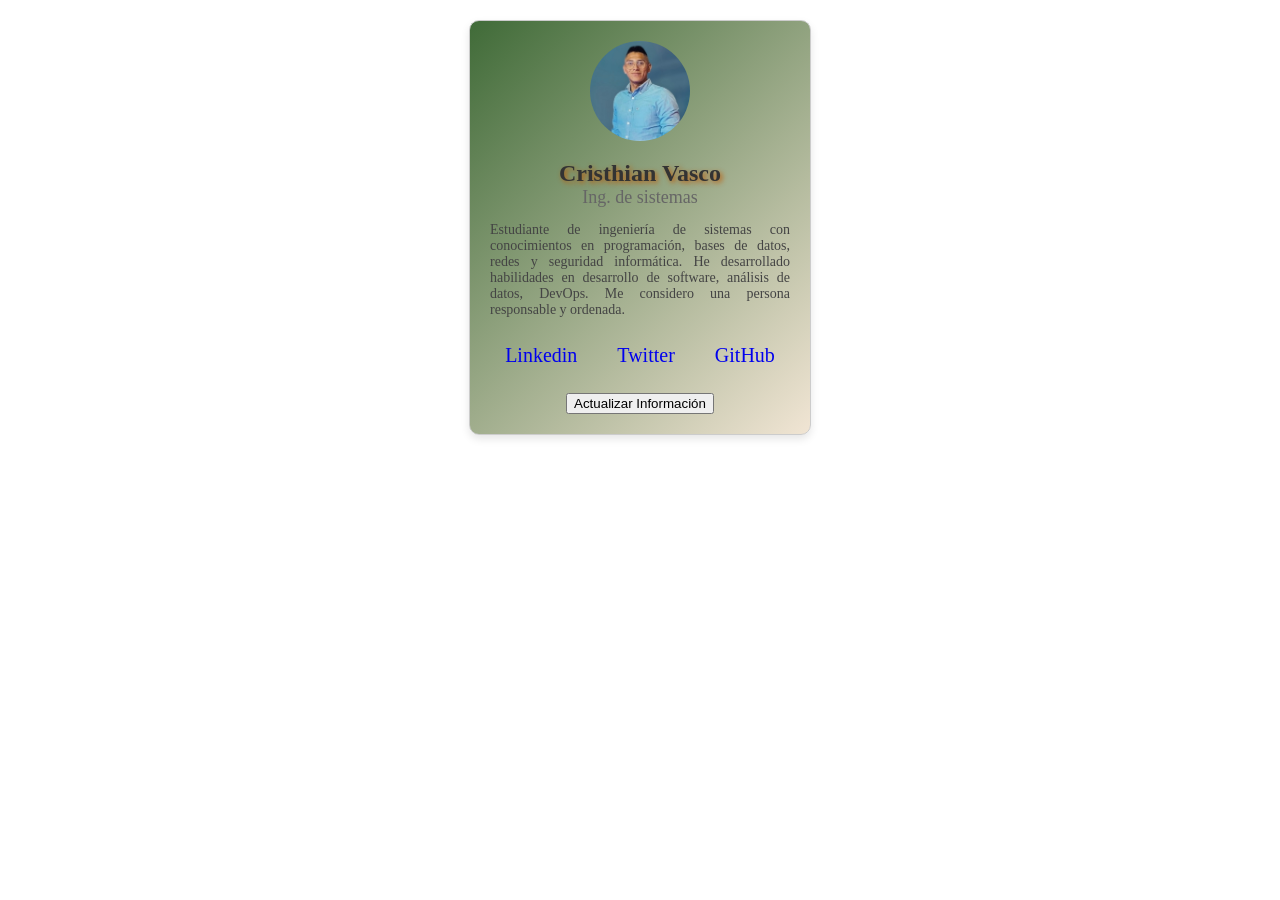
==== index.html @ 708faa4c "Update and rename Index.html to index.html" ====
<!DOCTYPE html>
<html lang="es">
<head>
    <meta charset="UTF-8">
    <meta name="viewport" content="width=device-width, initial-scale=1.0">
    <title>Tarjeta de Perfil</title>
    <link rel="stylesheet" href="styles.css">
    <script>
        function actualizarInformacion() {
            document.querySelector('.name').textContent = 'Cristhian Vasco';
            document.querySelector('.title').textContent = 'Ingeniero de sistemas';
            document.querySelector('.description').textContent = 'Soy un ingeniero en tecnologías de la información con experiencia en desarrollo de software, bases de datos y gestión de proyectos. Me encanta aprender nuevas tecnologías y trabajar en equipo.';
            alert('La información ha sido actualizada correctamente!');
        }
    </script>
</head>
<body>
    <div class="card">
        <img src="Foto de perfil.jpeg" alt="Foto de perfil" class="profile-pic">
        <div class="name">Cristhian Vasco</div>
        <div class="title">Ing. de sistemas</div>
        <p class="description">Estudiante de ingeniería de sistemas con conocimientos en programación, 
            bases de datos, redes y seguridad informática. He desarrollado habilidades en desarrollo de software, 
            análisis de datos, DevOps. Me considero una persona responsable y ordenada.
        </p>
        <ul class="social-links">
            <li><a href="https://www.linkedin.com/in/cristhian-vasco-1162b0326/" target="_blank">Linkedin</a></li>
            <li><a href="https://x.com/?lang=es" target="_blank">Twitter</a></li>
            <li><a href="https://github.com/" target="_blank">GitHub</a></li>
        </ul>
        <button onclick="actualizarInformacion()">Actualizar Información</button>
    </div>
</body>
</html>
---- styles.css ----
.card {
    width: 300px;
    background: linear-gradient(135deg, #406b38, #f1e5d4);
    border: 1px solid #ccc;
    box-shadow: 0 4px 8px rgba(0, 0, 0, 0.1);
    margin: 20px auto;
    padding: 20px;
    text-align: center;
    border-radius: 10px;
    transition: background 0.5s ease-in-out;
}

.card:hover {
    background: linear-gradient(135deg, #8587fd, #7af8a2);
}

.profile-pic {
    width: 100px;
    height: 100px;
    border-radius: 50%;
    margin-bottom: 15px;
}

.name {
    font-size: 24px;
    color: #333;
    font-weight: bold;
    text-shadow: 2px 2px 5px rgba(190, 89, 6, 0.9); 
}

.title {
    font-size: 18px;
    color: #666;
    margin-bottom: 10px;
}

.description {
    font-size: 14px;
    color: #444;
    text-align: justify;
    margin-bottom: 15px;
}

.social-links a {
    text-decoration: none;
    font-size: 20px;
    padding: 10px 15px;
    border-radius: 50px; 
    display: inline-block;
    transition: all 0.3s ease-in-out;
}

.social-links {
    list-style: none; 
    padding: 0;
    display: flex;
    justify-content: center;
    gap: 10px;
}

.linkedin {
    background-color: #0077b5;
    color: white;
}

.github {
    background-color: #333;
    color: white;
}

.twitter {
    background-color: #1DA1F2;
    color: white;
}

.social-links a:hover {
    transform: scale(1.1); 
    box-shadow: 0 4px 10px rgba(0, 0, 0, 0.3);
}
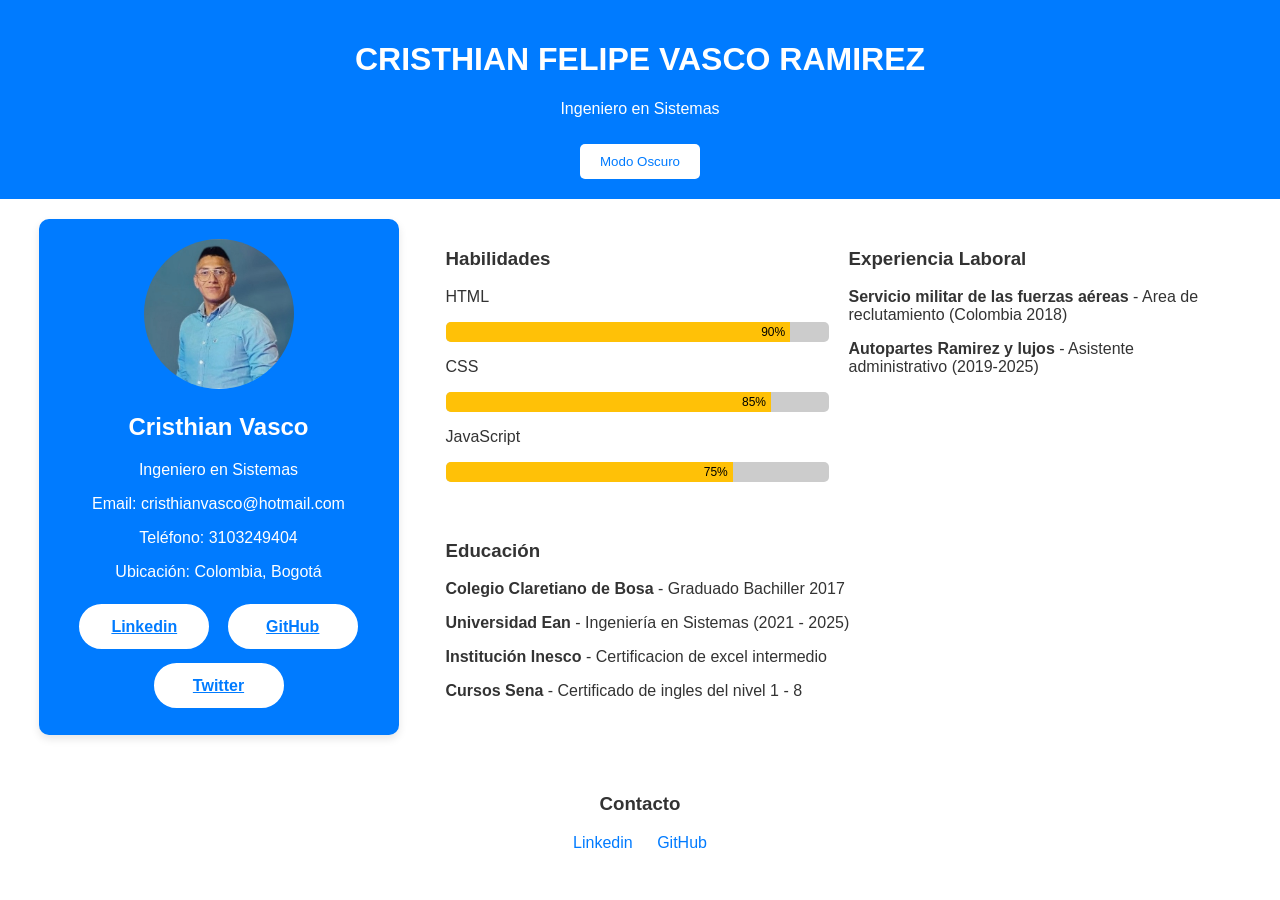
==== commit a032e74f: "Add files via upload" ====
--- a/index.html
+++ b/index.html
@@ -1,35 +1,78 @@
 <!DOCTYPE html>
-<html lang="es">
+<html lang="en">
 <head>
-    <meta charset="UTF-8">
-    <meta name="viewport" content="width=device-width, initial-scale=1.0">
-    <title>Tarjeta de Perfil</title>
-    <link rel="stylesheet" href="styles.css">
-    <script>
-        function actualizarInformacion() {
-            document.querySelector('.name').textContent = 'Cristhian Vasco';
-            document.querySelector('.title').textContent = 'Ingeniero de sistemas';
-            document.querySelector('.description').textContent = 'Soy un ingeniero en tecnologías de la información con experiencia en desarrollo de software, bases de datos y gestión de proyectos. Me encanta aprender nuevas tecnologías y trabajar en equipo.';
-            alert('La información ha sido actualizada correctamente!');
-        }
-    </script>
+  <meta charset="UTF-8">
+  <meta name="viewport" content="width=device-width, initial-scale=1.0">
+  <title>Curriculum Vitae</title>
+  <link rel="stylesheet" href="styles.css">
 </head>
 <body>
-    <div class="card">
-        <img src="Foto de perfil.jpeg" alt="Foto de perfil" class="profile-pic">
-        <div class="name">Cristhian Vasco</div>
-        <div class="title">Ing. de sistemas</div>
-        <p class="description">Estudiante de ingeniería de sistemas con conocimientos en programación, 
-            bases de datos, redes y seguridad informática. He desarrollado habilidades en desarrollo de software, 
-            análisis de datos, DevOps. Me considero una persona responsable y ordenada.
-        </p>
-        <ul class="social-links">
-            <li><a href="https://www.linkedin.com/in/cristhian-vasco-1162b0326/" target="_blank">Linkedin</a></li>
-            <li><a href="https://x.com/?lang=es" target="_blank">Twitter</a></li>
-            <li><a href="https://github.com/" target="_blank">GitHub</a></li>
-        </ul>
-        <button onclick="actualizarInformacion()">Actualizar Información</button>
+  <header class="header">
+    <h1>CRISTHIAN FELIPE VASCO RAMIREZ</h1>
+    <p>Ingeniero en Sistemas</p>
+    <button id="darkModeToggle">Modo Oscuro</button>
+  </header>
+
+  <main class="main-content">
+    <section class="profile">
+      <img src="Foto de perfil.jpeg" alt="Foto de perfil" class="profile-img">
+      <h2>Cristhian Vasco</h2>
+      <p>Ingeniero en Sistemas </p>
+      <p>Email: cristhianvasco@hotmail.com</p>
+      <p>Teléfono: 3103249404</p>
+      <p>Ubicación: Colombia, Bogotá</p>
+      <div class="social-links">
+        <a href="https://www.linkedin.com/in/cristhian-vasco-1162b0326/" target="_blank">Linkedin</a>
+        <a href="https://github.com/CristhianVasco" target="_blank">GitHub</a>
+        <a href="https://x.com/?lang=es" target="_blank">Twitter</a>
+      </div>
+    </section>
+
+    <section class="info">
+      <div class="experience">
+        <h3>Experiencia Laboral</h3>
+        <p><strong>Servicio militar de las fuerzas aéreas </strong> - Area de reclutamiento (Colombia 2018)</p>
+        <p><strong>Autopartes Ramirez y lujos</strong> - Asistente administrativo (2019-2025)</p>
+      </div>
+      <div class="education">
+        <h3>Educación</h3>
+        <p><strong>Colegio Claretiano de Bosa</strong> - Graduado Bachiller 2017</p>
+        <p><strong>Universidad Ean</strong> - Ingeniería en Sistemas (2021 - 2025)</p>
+        <p><strong>Institución Inesco</strong> - Certificacion de excel intermedio</p>
+        <p><strong>Cursos Sena</strong> - Certificado de ingles del nivel 1 - 8 </p>
+      </div>
+      <div class="skills">
+        <h3>Habilidades</h3>
+        <p>HTML</p>
+        <div class="skill-bar">
+          <div class="skill-level" style="width: 90%;">
+            <span>90%</span>
+          </div>
+        </div>
+        <p>CSS</p>
+        <div class="skill-bar">
+          <div class="skill-level" style="width: 85%;">
+            <span>85%</span>
+          </div>
+        </div>
+        <p>JavaScript</p>
+        <div class="skill-bar">
+          <div class="skill-level" style="width: 75%;">
+            <span>75%</span>
+          </div>
+        </div>
+      </div>
+    </section>
+  </main>
+
+  <footer class="footer">
+    <h3>Contacto</h3>
+    <div class="social-links">
+        <a href="https://www.linkedin.com/in/cristhian-vasco-1162b0326/" target="_blank">Linkedin</a>
+        <a href="https://github.com/CristhianVasco" target="_blank">GitHub</a>
     </div>
+  </footer>
+
+  <script src="script.js"></script>
 </body>
 </html>
-
--- a/styles.css
+++ b/styles.css
@@ -1,80 +1,160 @@
-.card {
-    width: 300px;
-    background: linear-gradient(135deg, #406b38, #f1e5d4);
-    border: 1px solid #ccc;
-    box-shadow: 0 4px 8px rgba(0, 0, 0, 0.1);
-    margin: 20px auto;
+body {
+    margin: 0;
+    font-family: Arial, sans-serif;
+    color: #333;
+    background-color: white;
+}
+  
+.header {
+    background-color: #007bff;
+    color: white;
+    text-align: center;
     padding: 20px;
-    text-align: center;
-    border-radius: 10px;
-    transition: background 0.5s ease-in-out;
 }
 
-.card:hover {
-    background: linear-gradient(135deg, #8587fd, #7af8a2);
+.header button {
+    margin-top: 10px;
+    padding: 10px 20px;
+    border: none;
+    background-color: white;
+    color: #007bff;
+    cursor: pointer;
+    border-radius: 5px;
 }
 
-.profile-pic {
-    width: 100px;
-    height: 100px;
-    border-radius: 50%;
-    margin-bottom: 15px;
+.header button:hover {
+    background-color: #e0e0e0;
 }
 
-.name {
-    font-size: 24px;
+.main-content {
+    display: flex;
+    flex-wrap: wrap;
+    justify-content: space-around;
+    background-color: white;
     color: #333;
-    font-weight: bold;
-    text-shadow: 2px 2px 5px rgba(190, 89, 6, 0.9); 
+    padding: 20px;
 }
 
-.title {
-    font-size: 18px;
-    color: #666;
-    margin-bottom: 10px;
+.profile {
+    background-color: #007bff;
+    color: white;
+    text-align: center;
+    padding: 20px;
+    border-radius: 10px;
+    width: 320px;
+    box-shadow: 0 4px 8px rgba(0, 0, 0, 0.1);
 }
 
-.description {
-    font-size: 14px;
-    color: #444;
-    text-align: justify;
-    margin-bottom: 15px;
+.profile-img {
+    border-radius: 50%;
+    width: 150px;
+    height: 150px;
 }
 
-.social-links a {
-    text-decoration: none;
-    font-size: 20px;
-    padding: 10px 15px;
-    border-radius: 50px; 
+.profile .social-links a {
     display: inline-block;
-    transition: all 0.3s ease-in-out;
+    width: 130px;
+    height: 45px;
+    line-height: 45px;
+    text-align: center;
+    border-radius: 25px;
+    background-color: white;
+    color: #007bff;
+    font-weight: bold;
+    transition: background-color 0.3s, transform 0.3s;
+    border: 2px solid #007bff;
+    margin: 5px;
 }
 
-.social-links {
-    list-style: none; 
-    padding: 0;
-    display: flex;
-    justify-content: center;
-    gap: 10px;
+.profile .social-links a:hover {
+    background-color: #ffc107;
+    color: #333;
+    transform: scale(1.1);
+    text-decoration: none;
 }
 
-.linkedin {
-    background-color: #0077b5;
+.info {
+    display: flex;
+    flex-wrap: wrap;
+    justify-content: space-between;
+    align-items: flex-start;
+    width: 65%;
+}
+
+.info > div {
+    flex: 1;
+    min-width: 320px;
+    margin: 10px;
+}
+
+.skills {
+    order: -1;
+}
+
+.skills .skill-bar {
+    background-color: #ccc;
+    border-radius: 5px;
+    overflow: hidden;
+    margin-bottom: 10px;
+    position: relative;
+}
+
+.skills .skill-level {
+    background-color: #ffc107;
+    height: 20px;
+    position: relative;
+}
+
+.skills .skill-level span {
+    position: absolute;
+    right: 5px;
+    top: 0;
+    color: black;
+    font-size: 12px;
+    line-height: 20px;
+}
+
+.footer {
+    text-align: center;
+    padding: 20px;
+    background-color: white;
+    color: #333;
+}
+
+.footer .social-links a {
+    color: #007bff;
+    margin: 0 10px;
+    text-decoration: none;
+}
+
+.footer .social-links a:hover {
+    text-decoration: underline;
+}
+
+body.dark-mode {
+    background-color: #121212;
     color: white;
 }
 
-.github {
-    background-color: #333;
+body.dark-mode .header {
+    background-color: #404042;
+}
+
+body.dark-mode .profile {
+    background-color: #404042;
     color: white;
 }
 
-.twitter {
-    background-color: #1DA1F2;
+body.dark-mode .main-content {
+    background-color: #1e1e1e;
     color: white;
 }
 
-.social-links a:hover {
-    transform: scale(1.1); 
-    box-shadow: 0 4px 10px rgba(0, 0, 0, 0.3);
+body.dark-mode .footer {
+    background-color: #222;
+    color: white;
 }
 
+body.dark-mode .social-links a {
+    color: #ffc107;
+}
